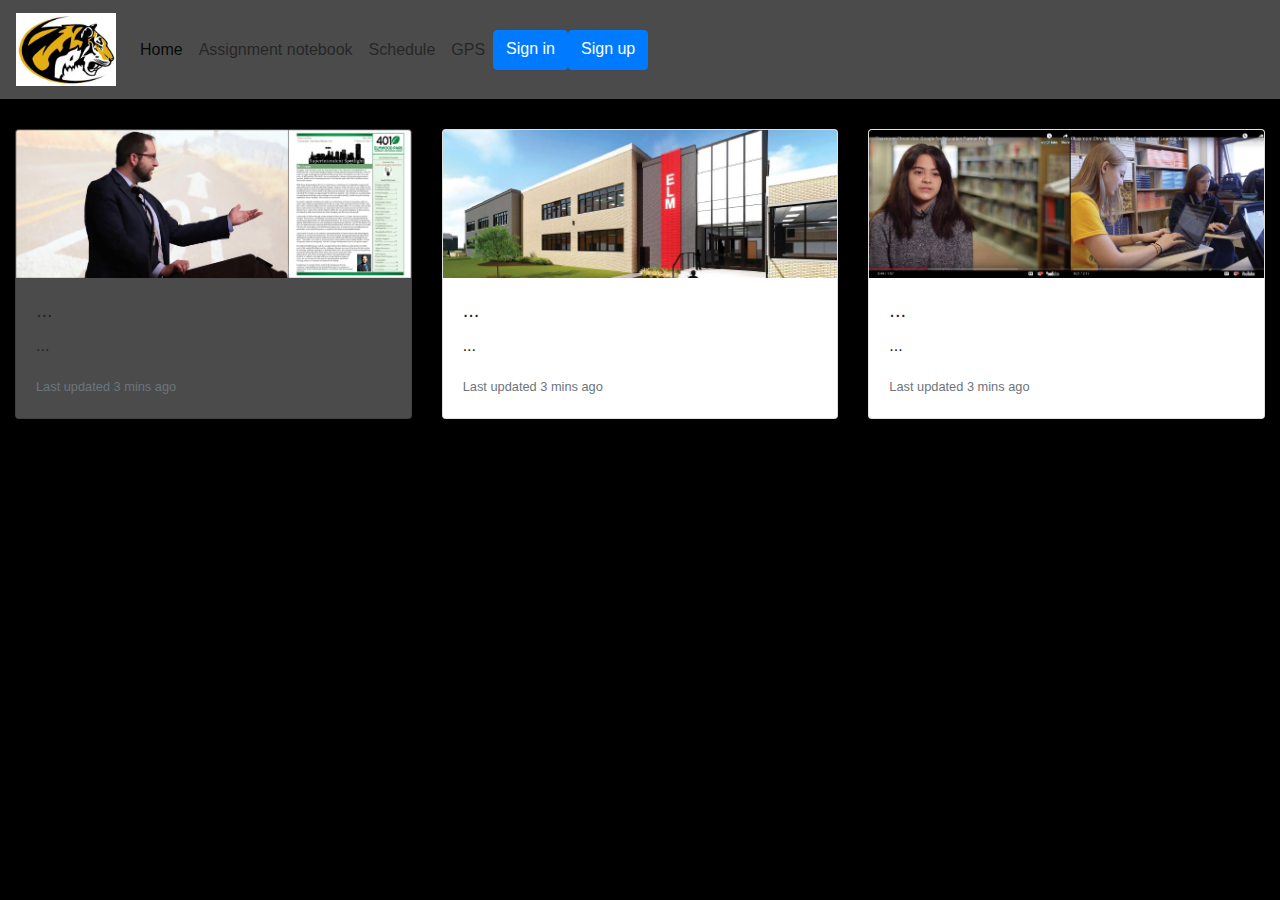
==== index.html @ a6278f96 "LOG AND SIGN UP" ====
<!doctype html>
<html lang="en">
  <head>
   
    <meta charset="utf-8">
    <meta name="viewport" content="width=device-width, initial-scale=1, shrink-to-fit=no">

   
    <link rel="stylesheet" href="https://stackpath.bootstrapcdn.com/bootstrap/4.3.1/css/bootstrap.min.css" integrity="sha384-ggOyR0iXCbMQv3Xipma34MD+dH/1fQ784/j6cY/iJTQUOhcWr7x9JvoRxT2MZw1T" crossorigin="anonymous">

    <title>EPHS stats</title>
  </head>
  <body style="background-color:black">
      
    
     <nav class="navbar navbar-expand-lg navbar-light " style="background-color:#4B4B4B; ">
        <a class="navbar-brand" href="">
            <div class="logo-image" style="width:100px">
                  <img src="logo.jpg" class="img-fluid">
            </div>
      </a>
        <button class="navbar-toggler" type="button" data-toggle="collapse" data-target="#navbarNav" aria-controls="navbarNav" aria-expanded="false" aria-label="Toggle navigation">
          <span class="navbar-toggler-icon"></span>
        </button>
        <div class="collapse navbar-collapse" id="navbarNav">
          <ul class="navbar-nav">
            <li class="nav-item active">
              <a class="nav-link" href="#">Home <span class="sr-only">(current)</span></a>
            </li>
            <li class="nav-item">
              <a class="nav-link" href="assignment notebook.html">Assignment notebook</a>
            </li>
            <li class="nav-item">
              <a class="nav-link" href="#">Schedule</a>
            </li>
            <li class="nav-item">
              <a class="nav-link" href="#">GPS</a>
            </li>
            <a class="btn btn-primary" href="sign in.html" role="button" style="float:right">Sign in</a>
            <a class="btn btn-primary" href="signup.html" role="button" style="float:right">Sign up</a>
          </ul>
        </div>
      </nav>
<div class="container-fluid" style="margin-top:30px">
<div class="card-deck">
    <div class="card" style="background-color:#4B4B4B">
      <img src="card1.jpg" class="card-img-top" alt="C1">
      <div class="card-body">
        <h5 class="card-title">...</h5>
        <p class="card-text">...</p>
        <p class="card-text"><small class="text-muted">Last updated 3 mins ago</small></p>
      </div>
    </div>
    <div class="card">
      <img src="card2.jpg" class="card-img-top" alt="C2">
      <div class="card-body">
        <h5 class="card-title">...</h5>
        <p class="card-text">...</p>
        <p class="card-text"><small class="text-muted">Last updated 3 mins ago</small></p>
      </div>
    </div>
    <div class="card">
      <img src="card3.jpg" class="card-img-top" alt="C3">
      <div class="card-body">
        <h5 class="card-title">...</h5>
        <p class="card-text">...</p>
        <p class="card-text"><small class="text-muted">Last updated 3 mins ago</small></p>
      </div>
    </div>
  </div>
  

    <script src="https://code.jquery.com/jquery-3.3.1.slim.min.js" integrity="sha384-q8i/X+965DzO0rT7abK41JStQIAqVgRVzpbzo5smXKp4YfRvH+8abtTE1Pi6jizo" crossorigin="anonymous"></script>
    <script src="https://cdnjs.cloudflare.com/ajax/libs/popper.js/1.14.7/umd/popper.min.js" integrity="sha384-UO2eT0CpHqdSJQ6hJty5KVphtPhzWj9WO1clHTMGa3JDZwrnQq4sF86dIHNDz0W1" crossorigin="anonymous"></script>
    <script src="https://stackpath.bootstrapcdn.com/bootstrap/4.3.1/js/bootstrap.min.js" integrity="sha384-JjSmVgyd0p3pXB1rRibZUAYoIIy6OrQ6VrjIEaFf/nJGzIxFDsf4x0xIM+B07jRM" crossorigin="anonymous"></script>
  </body>
</html>
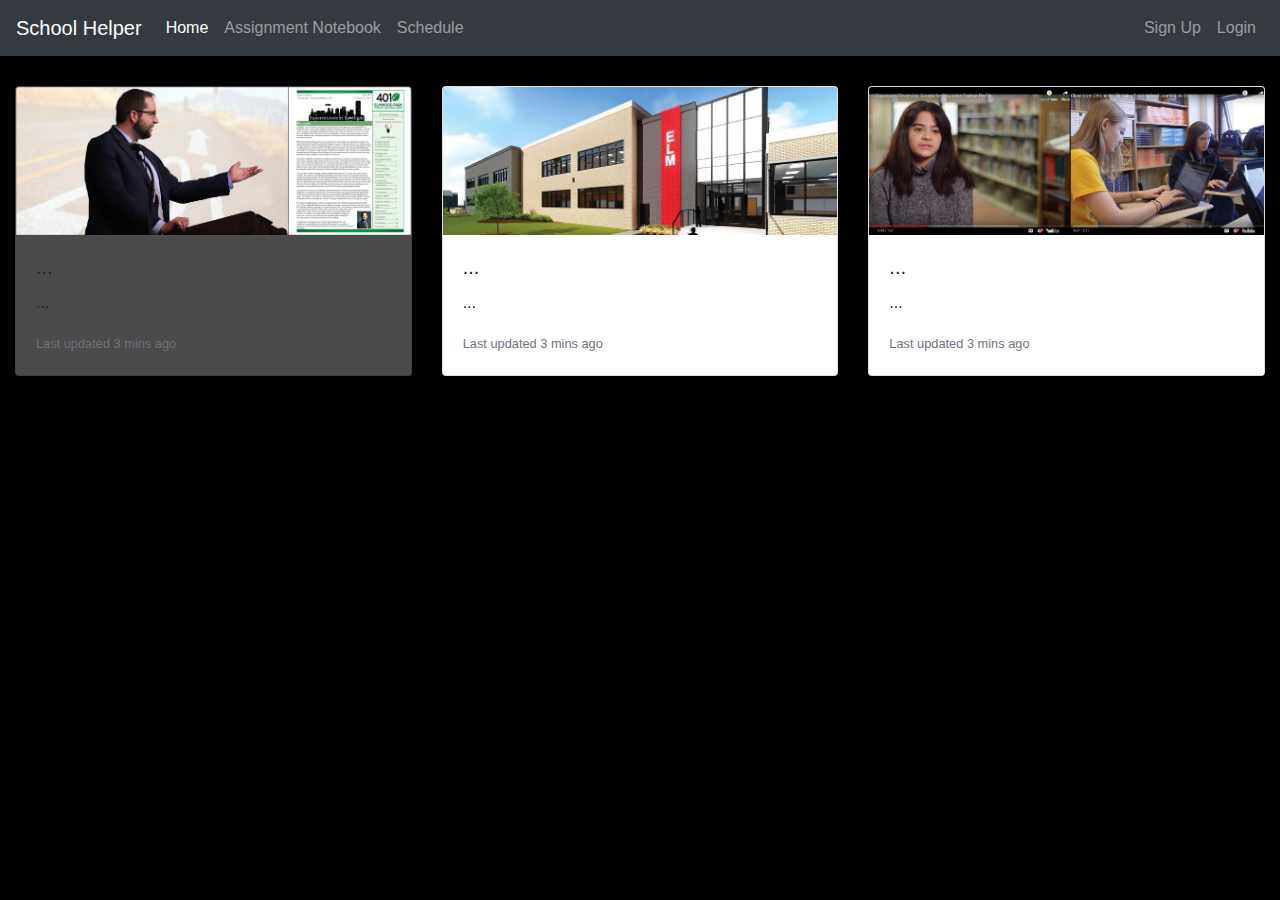
==== commit da8fdf55: "big update" ====
--- a/index.html
+++ b/index.html
@@ -10,37 +10,38 @@
 
     <title>EPHS stats</title>
   </head>
+  <nav>
   <body style="background-color:black">
-      
+    <nav class="navbar navbar-expand-md bg-dark navbar-dark sticky-top">
+      <a class="navbar-brand" href="#">School Helper</a>
+      <button class="navbar-toggler navbar-toggler-right" type="button" data-toggle="collapse" data-target="#navb" aria-expanded="true">
+        <span class="navbar-toggler-icon"></span>
+      </button>
+      <div id="navb" class="navbar-collapse collapse hide">
+        <ul class="navbar-nav">
+          <li class="nav-item active">
+            <a class="nav-link" href="index.html">Home</a>
+          </li>
+          <li class="nav-item">
+            <a class="nav-link" href="Assignment.html">Assignment Notebook</a>
+          </li>
+          <li class="nav-item">
+            <a class="nav-link" href="schedual.html">Schedule</a>
+          </li>
+        </ul>
     
-     <nav class="navbar navbar-expand-lg navbar-light " style="background-color:#4B4B4B; ">
-        <a class="navbar-brand" href="">
-            <div class="logo-image" style="width:100px">
-                  <img src="logo.jpg" class="img-fluid">
-            </div>
-      </a>
-        <button class="navbar-toggler" type="button" data-toggle="collapse" data-target="#navbarNav" aria-controls="navbarNav" aria-expanded="false" aria-label="Toggle navigation">
-          <span class="navbar-toggler-icon"></span>
-        </button>
-        <div class="collapse navbar-collapse" id="navbarNav">
-          <ul class="navbar-nav">
-            <li class="nav-item active">
-              <a class="nav-link" href="#">Home <span class="sr-only">(current)</span></a>
-            </li>
-            <li class="nav-item">
-              <a class="nav-link" href="assignment notebook.html">Assignment notebook</a>
-            </li>
-            <li class="nav-item">
-              <a class="nav-link" href="#">Schedule</a>
-            </li>
-            <li class="nav-item">
-              <a class="nav-link" href="#">GPS</a>
-            </li>
-            <a class="btn btn-primary" href="sign in.html" role="button" style="float:right">Sign in</a>
-            <a class="btn btn-primary" href="signup.html" role="button" style="float:right">Sign up</a>
-          </ul>
-        </div>
-      </nav>
+        <ul class="nav navbar-nav ml-auto">
+          <li class="nav-item">
+            <a class="nav-link" href="Sign Up.html"><span class="fas fa-user"></span> Sign Up</a>
+          </li>
+          <li class="nav-item">
+            <a class="nav-link" href="Login.html"><span class="fas fa-sign-in-alt"></span> Login</a>
+          </li>
+        </ul>
+      </div>
+    </nav>
+   
+
 <div class="container-fluid" style="margin-top:30px">
 <div class="card-deck">
     <div class="card" style="background-color:#4B4B4B">
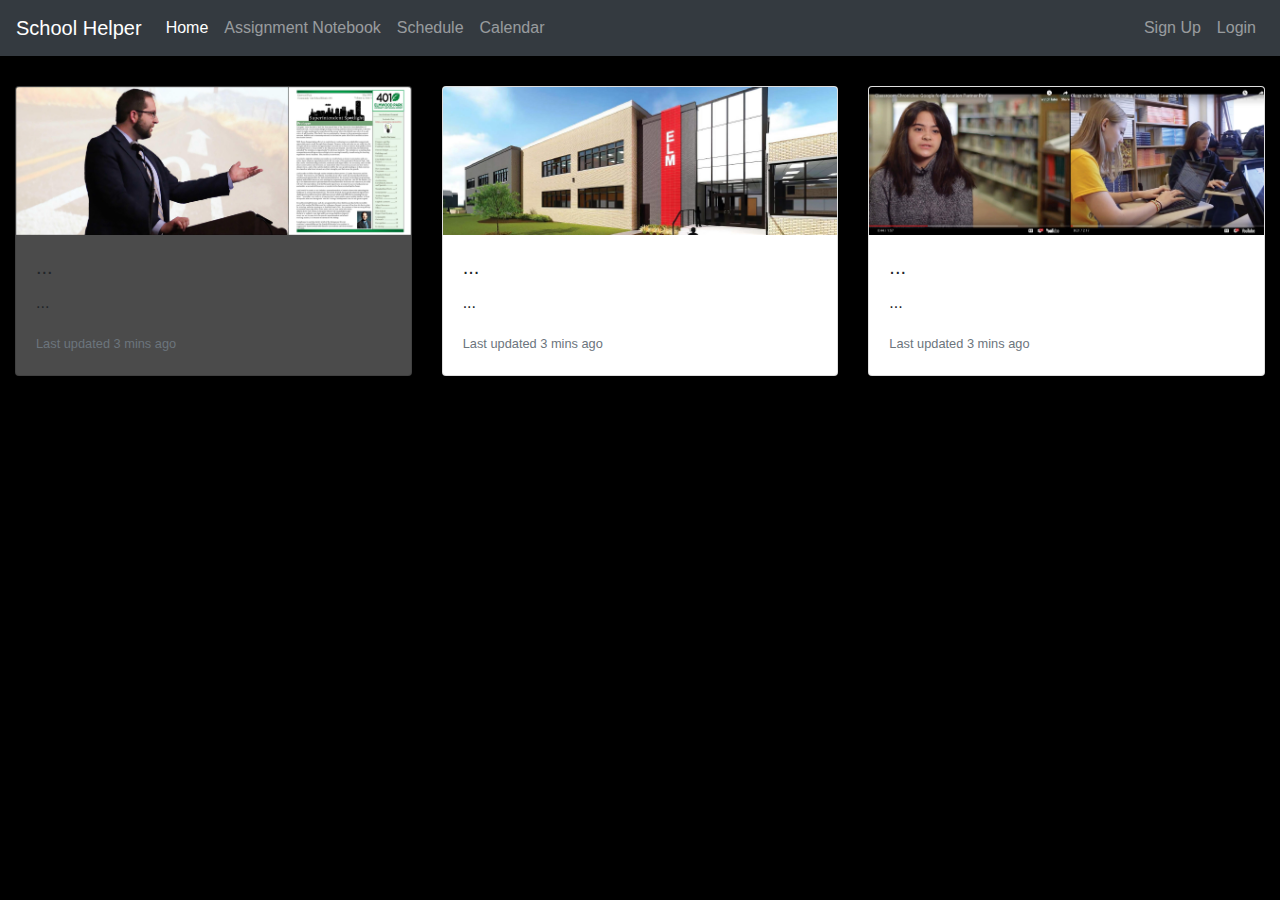
==== commit 586b1956: "CALENDAR" ====
--- a/index.html
+++ b/index.html
@@ -27,6 +27,9 @@
           </li>
           <li class="nav-item">
             <a class="nav-link" href="schedual.html">Schedule</a>
+          </li>
+          <li class="nav-item">
+            <a class="nav-link" href="calendar.html">Calendar</a>
           </li>
         </ul>
     
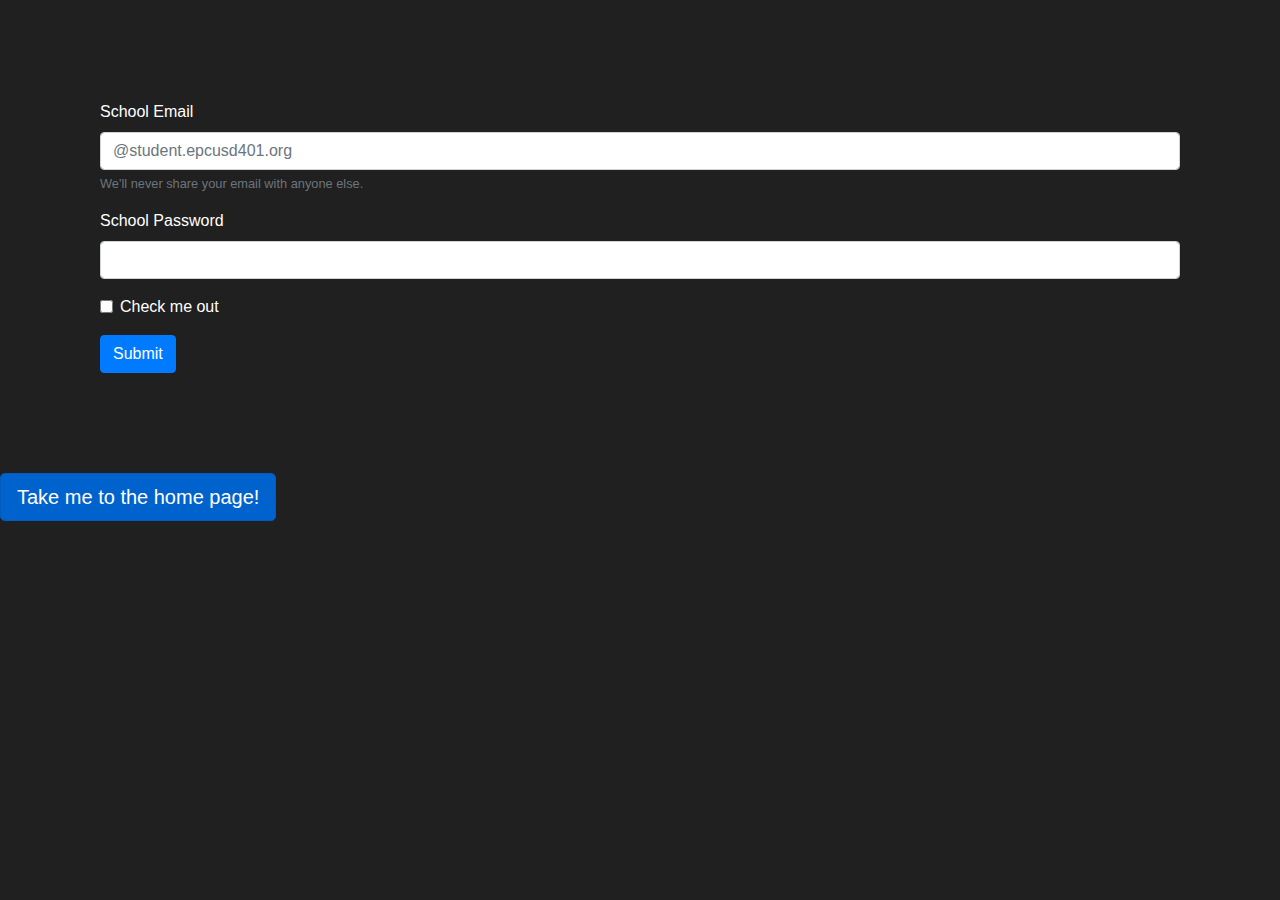
==== commit b7160127: "d" ====
--- a/index.html
+++ b/index.html
@@ -1,79 +1,45 @@
 <!doctype html>
 <html lang="en">
   <head>
-   
+    <!-- Required meta tags -->
     <meta charset="utf-8">
     <meta name="viewport" content="width=device-width, initial-scale=1, shrink-to-fit=no">
-
-   
+     
+    <!-- Bootstrap CSS -->
     <link rel="stylesheet" href="https://stackpath.bootstrapcdn.com/bootstrap/4.3.1/css/bootstrap.min.css" integrity="sha384-ggOyR0iXCbMQv3Xipma34MD+dH/1fQ784/j6cY/iJTQUOhcWr7x9JvoRxT2MZw1T" crossorigin="anonymous">
 
-    <title>EPHS stats</title>
+    <title>School testing FRONTEND</title>
   </head>
-  <nav>
-  <body style="background-color:black">
-    <nav class="navbar navbar-expand-md bg-dark navbar-dark sticky-top">
-      <a class="navbar-brand" href="#">School Helper</a>
-      <button class="navbar-toggler navbar-toggler-right" type="button" data-toggle="collapse" data-target="#navb" aria-expanded="true">
-        <span class="navbar-toggler-icon"></span>
-      </button>
-      <div id="navb" class="navbar-collapse collapse hide">
-        <ul class="navbar-nav">
-          <li class="nav-item active">
-            <a class="nav-link" href="index.html">Home</a>
-          </li>
-          <li class="nav-item">
-            <a class="nav-link" href="Assignment.html">Assignment Notebook</a>
-          </li>
-          <li class="nav-item">
-            <a class="nav-link" href="schedual.html">Schedule</a>
-          </li>
-          <li class="nav-item">
-            <a class="nav-link" href="calendar.html">Calendar</a>
-          </li>
-        </ul>
-    
-        <ul class="nav navbar-nav ml-auto">
-          <li class="nav-item">
-            <a class="nav-link" href="Sign Up.html"><span class="fas fa-user"></span> Sign Up</a>
-          </li>
-          <li class="nav-item">
-            <a class="nav-link" href="Login.html"><span class="fas fa-sign-in-alt"></span> Login</a>
-          </li>
-        </ul>
-      </div>
-    </nav>
-   
-
-<div class="container-fluid" style="margin-top:30px">
-<div class="card-deck">
-    <div class="card" style="background-color:#4B4B4B">
-      <img src="card1.jpg" class="card-img-top" alt="C1">
-      <div class="card-body">
-        <h5 class="card-title">...</h5>
-        <p class="card-text">...</p>
-        <p class="card-text"><small class="text-muted">Last updated 3 mins ago</small></p>
-      </div>
-    </div>
-    <div class="card">
-      <img src="card2.jpg" class="card-img-top" alt="C2">
-      <div class="card-body">
-        <h5 class="card-title">...</h5>
-        <p class="card-text">...</p>
-        <p class="card-text"><small class="text-muted">Last updated 3 mins ago</small></p>
-      </div>
-    </div>
-    <div class="card">
-      <img src="card3.jpg" class="card-img-top" alt="C3">
-      <div class="card-body">
-        <h5 class="card-title">...</h5>
-        <p class="card-text">...</p>
-        <p class="card-text"><small class="text-muted">Last updated 3 mins ago</small></p>
-      </div>
+  <body style="background-color:#202020; color:white">
+      <div class="pos-f-t">
+  <div class="collapse" id="navbarToggleExternalContent">
+    <div class="bg-dark p-4">
+      <h5 class="text-white h4">Collapsed content</h5>
+      <span class="text-muted">Toggleable via the navbar brand.</span>
     </div>
   </div>
-  
+ 
+</div>
+      <form style="margin:100px">
+  <div class="form-group">
+    <label for="exampleInputEmail1">School Email</label>
+    <input type="email" class="form-control" id="exampleInputEmail1" aria-describedby="emailHelp" placeholder="@student.epcusd401.org">
+    <small id="emailHelp" class="form-text text-muted">We'll never share your email with anyone else.</small>
+  </div>
+  <div class="form-group">
+    <label for="exampleInputPassword1">School Password</label>
+    <input type="password" class="form-control" id="exampleInputPassword1" placeholder="">
+  </div>
+  <div class="form-group form-check">
+    <input type="checkbox" class="form-check-input" id="exampleCheck1">
+    <label class="form-check-label" for="exampleCheck1">Check me out</label>
+  </div>
+  <button type="submit" class="btn btn-primary">Submit</button>
+          </form>
+          <a href="Home.html" class="btn btn-primary btn-lg active" role="button" aria-pressed="true" style="">Take me to the home page!</a>
 
+    <!-- Optional JavaScript -->
+    <!-- jQuery first, then Popper.js, then Bootstrap JS -->
     <script src="https://code.jquery.com/jquery-3.3.1.slim.min.js" integrity="sha384-q8i/X+965DzO0rT7abK41JStQIAqVgRVzpbzo5smXKp4YfRvH+8abtTE1Pi6jizo" crossorigin="anonymous"></script>
     <script src="https://cdnjs.cloudflare.com/ajax/libs/popper.js/1.14.7/umd/popper.min.js" integrity="sha384-UO2eT0CpHqdSJQ6hJty5KVphtPhzWj9WO1clHTMGa3JDZwrnQq4sF86dIHNDz0W1" crossorigin="anonymous"></script>
     <script src="https://stackpath.bootstrapcdn.com/bootstrap/4.3.1/js/bootstrap.min.js" integrity="sha384-JjSmVgyd0p3pXB1rRibZUAYoIIy6OrQ6VrjIEaFf/nJGzIxFDsf4x0xIM+B07jRM" crossorigin="anonymous"></script>
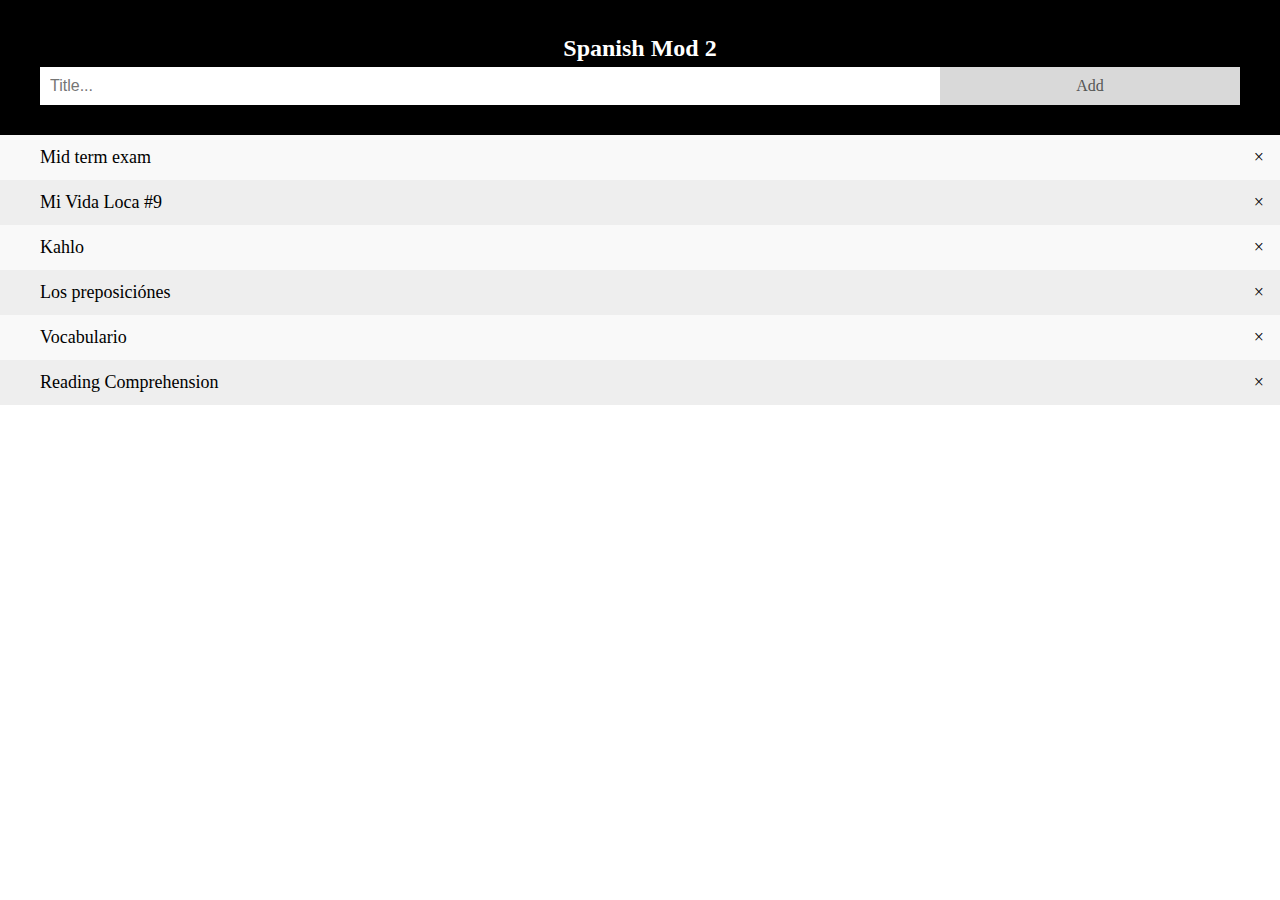
==== commit 565b1183: "New" ====
--- a/index.html
+++ b/index.html
@@ -1,47 +1,181 @@
-<!doctype html>
-<html lang="en">
-  <head>
-    <!-- Required meta tags -->
-    <meta charset="utf-8">
-    <meta name="viewport" content="width=device-width, initial-scale=1, shrink-to-fit=no">
-     
-    <!-- Bootstrap CSS -->
-    <link rel="stylesheet" href="https://stackpath.bootstrapcdn.com/bootstrap/4.3.1/css/bootstrap.min.css" integrity="sha384-ggOyR0iXCbMQv3Xipma34MD+dH/1fQ784/j6cY/iJTQUOhcWr7x9JvoRxT2MZw1T" crossorigin="anonymous">
+<!DOCTYPE html>
+<html>
+<head>
+<meta name="viewport" content="width=device-width, initial-scale=1">
+<style>
+body {
+  margin: 0;
+  min-width: 250px;
+}
+/* Include the padding and border in an element's total width and height */
+* {
+  box-sizing: border-box;
+}
+ul {
+  margin: 0;
+  padding: 0;
+}
+ul li {
+  cursor: pointer;
+  position: relative;
+  padding: 12px 8px 12px 40px;
+  list-style-type: none;
+  background: #eee;
+  font-size: 18px;
+  transition: 0.2s;
+  
+  -webkit-user-select: none;
+  -moz-user-select: none;
+  -ms-user-select: none;
+  user-select: none;
+}
+/* Set all odd list items to a different color (zebra-stripes) */
+ul li:nth-child(odd) {
+  background: #f9f9f9;
+}
+/* Darker background-color on hover */
+ul li:hover {
+  background: #ddd;
+}
+/* When clicked on, add a background color and strike out text */
+ul li.checked {
+  background: #888;
+  color: #fff;
+  text-decoration: line-through;
+}
+/* Add a "checked" mark when clicked on */
+ul li.checked::before {
+  content: '';
+  position: absolute;
+  border-color: #fff;
+  border-style: solid;
+  border-width: 0 2px 2px 0;
+  top: 10px;
+  left: 16px;
+  transform: rotate(45deg);
+  height: 15px;
+  width: 7px;
+}
+/* Style the close button */
+.close {
+  position: absolute;
+  right: 0;
+  top: 0;
+  padding: 12px 16px 12px 16px;
+}
+.close:hover {
+  background-color: #f44336;
+  color: white;
+}
+/* Style the header */
+.header {
+  background-color: Black;
+  padding: 30px 40px;
+  color: white;
+  text-align: center;
+}
+/* Clear floats after the header */
+.header:after {
+  content: "";
+  display: table;
+  clear: both;
+}
+/* Style the input */
+input {
+  margin: 0;
+  border: none;
+  border-radius: 0;
+  width: 75%;
+  padding: 10px;
+  float: left;
+  font-size: 16px;
+}
+/* Style the "Add" button */
+.addBtn {
+  padding: 10px;
+  width: 25%;
+  background: #d9d9d9;
+  color: #555;
+  float: left;
+  text-align: center;
+  font-size: 16px;
+  cursor: pointer;
+  transition: 0.3s;
+  border-radius: 0;
+}
+.addBtn:hover {
+  background-color: #bbb;
+}
+</style>
+</head>
+<body>
 
-    <title>School testing FRONTEND</title>
-  </head>
-  <body style="background-color:#202020; color:white">
-      <div class="pos-f-t">
-  <div class="collapse" id="navbarToggleExternalContent">
-    <div class="bg-dark p-4">
-      <h5 class="text-white h4">Collapsed content</h5>
-      <span class="text-muted">Toggleable via the navbar brand.</span>
-    </div>
-  </div>
- 
+<div id="myDIV" class="header">
+  <h2 style="margin:5px">Spanish Mod 2</h2>
+  <input type="text" id="myInput" placeholder="Title...">
+  <span onclick="newElement()" class="addBtn">Add</span>
 </div>
-      <form style="margin:100px">
-  <div class="form-group">
-    <label for="exampleInputEmail1">School Email</label>
-    <input type="email" class="form-control" id="exampleInputEmail1" aria-describedby="emailHelp" placeholder="@student.epcusd401.org">
-    <small id="emailHelp" class="form-text text-muted">We'll never share your email with anyone else.</small>
-  </div>
-  <div class="form-group">
-    <label for="exampleInputPassword1">School Password</label>
-    <input type="password" class="form-control" id="exampleInputPassword1" placeholder="">
-  </div>
-  <div class="form-group form-check">
-    <input type="checkbox" class="form-check-input" id="exampleCheck1">
-    <label class="form-check-label" for="exampleCheck1">Check me out</label>
-  </div>
-  <button type="submit" class="btn btn-primary">Submit</button>
-          </form>
-          <a href="Home.html" class="btn btn-primary btn-lg active" role="button" aria-pressed="true" style="">Take me to the home page!</a>
 
-    <!-- Optional JavaScript -->
-    <!-- jQuery first, then Popper.js, then Bootstrap JS -->
-    <script src="https://code.jquery.com/jquery-3.3.1.slim.min.js" integrity="sha384-q8i/X+965DzO0rT7abK41JStQIAqVgRVzpbzo5smXKp4YfRvH+8abtTE1Pi6jizo" crossorigin="anonymous"></script>
-    <script src="https://cdnjs.cloudflare.com/ajax/libs/popper.js/1.14.7/umd/popper.min.js" integrity="sha384-UO2eT0CpHqdSJQ6hJty5KVphtPhzWj9WO1clHTMGa3JDZwrnQq4sF86dIHNDz0W1" crossorigin="anonymous"></script>
-    <script src="https://stackpath.bootstrapcdn.com/bootstrap/4.3.1/js/bootstrap.min.js" integrity="sha384-JjSmVgyd0p3pXB1rRibZUAYoIIy6OrQ6VrjIEaFf/nJGzIxFDsf4x0xIM+B07jRM" crossorigin="anonymous"></script>
-  </body>
+<ul id="myUL">
+  <li>Mid term exam</li>
+  <li>Mi Vida Loca #9</li>
+  <li>Kahlo</li>
+  <li>Los preposiciónes</li>
+  <li>Vocabulario</li>
+  <li>Reading Comprehension</li>
+</ul>
+
+<script>
+// Create a "close" button and append it to each list item
+var myNodelist = document.getElementsByTagName("LI");
+var i;
+for (i = 0; i < myNodelist.length; i++) {
+  var span = document.createElement("SPAN");
+  var txt = document.createTextNode("\u00D7");
+  span.className = "close";
+  span.appendChild(txt);
+  myNodelist[i].appendChild(span);
+}
+// Click on a close button to hide the current list item
+var close = document.getElementsByClassName("close");
+var i;
+for (i = 0; i < close.length; i++) {
+  close[i].onclick = function() {
+    var div = this.parentElement;
+    div.style.display = "none";
+  }
+}
+// Add a "checked" symbol when clicking on a list item
+var list = document.querySelector('ul');
+list.addEventListener('click', function(ev) {
+  if (ev.target.tagName === 'LI') {
+    ev.target.classList.toggle('checked');
+  }
+}, false);
+// Create a new list item when clicking on the "Add" button
+function newElement() {
+  var li = document.createElement("li");
+  var inputValue = document.getElementById("myInput").value;
+  var t = document.createTextNode(inputValue);
+  li.appendChild(t);
+  if (inputValue === '') {
+    alert("You must write something!");
+  } else {
+    document.getElementById("myUL").appendChild(li);
+  }
+  document.getElementById("myInput").value = "";
+  var span = document.createElement("SPAN");
+  var txt = document.createTextNode("\u00D7");
+  span.className = "close";
+  span.appendChild(txt);
+  li.appendChild(span);
+  for (i = 0; i < close.length; i++) {
+    close[i].onclick = function() {
+      var div = this.parentElement;
+      div.style.display = "none";
+    }
+  }
+}
+</script>
+</body>
 </html>